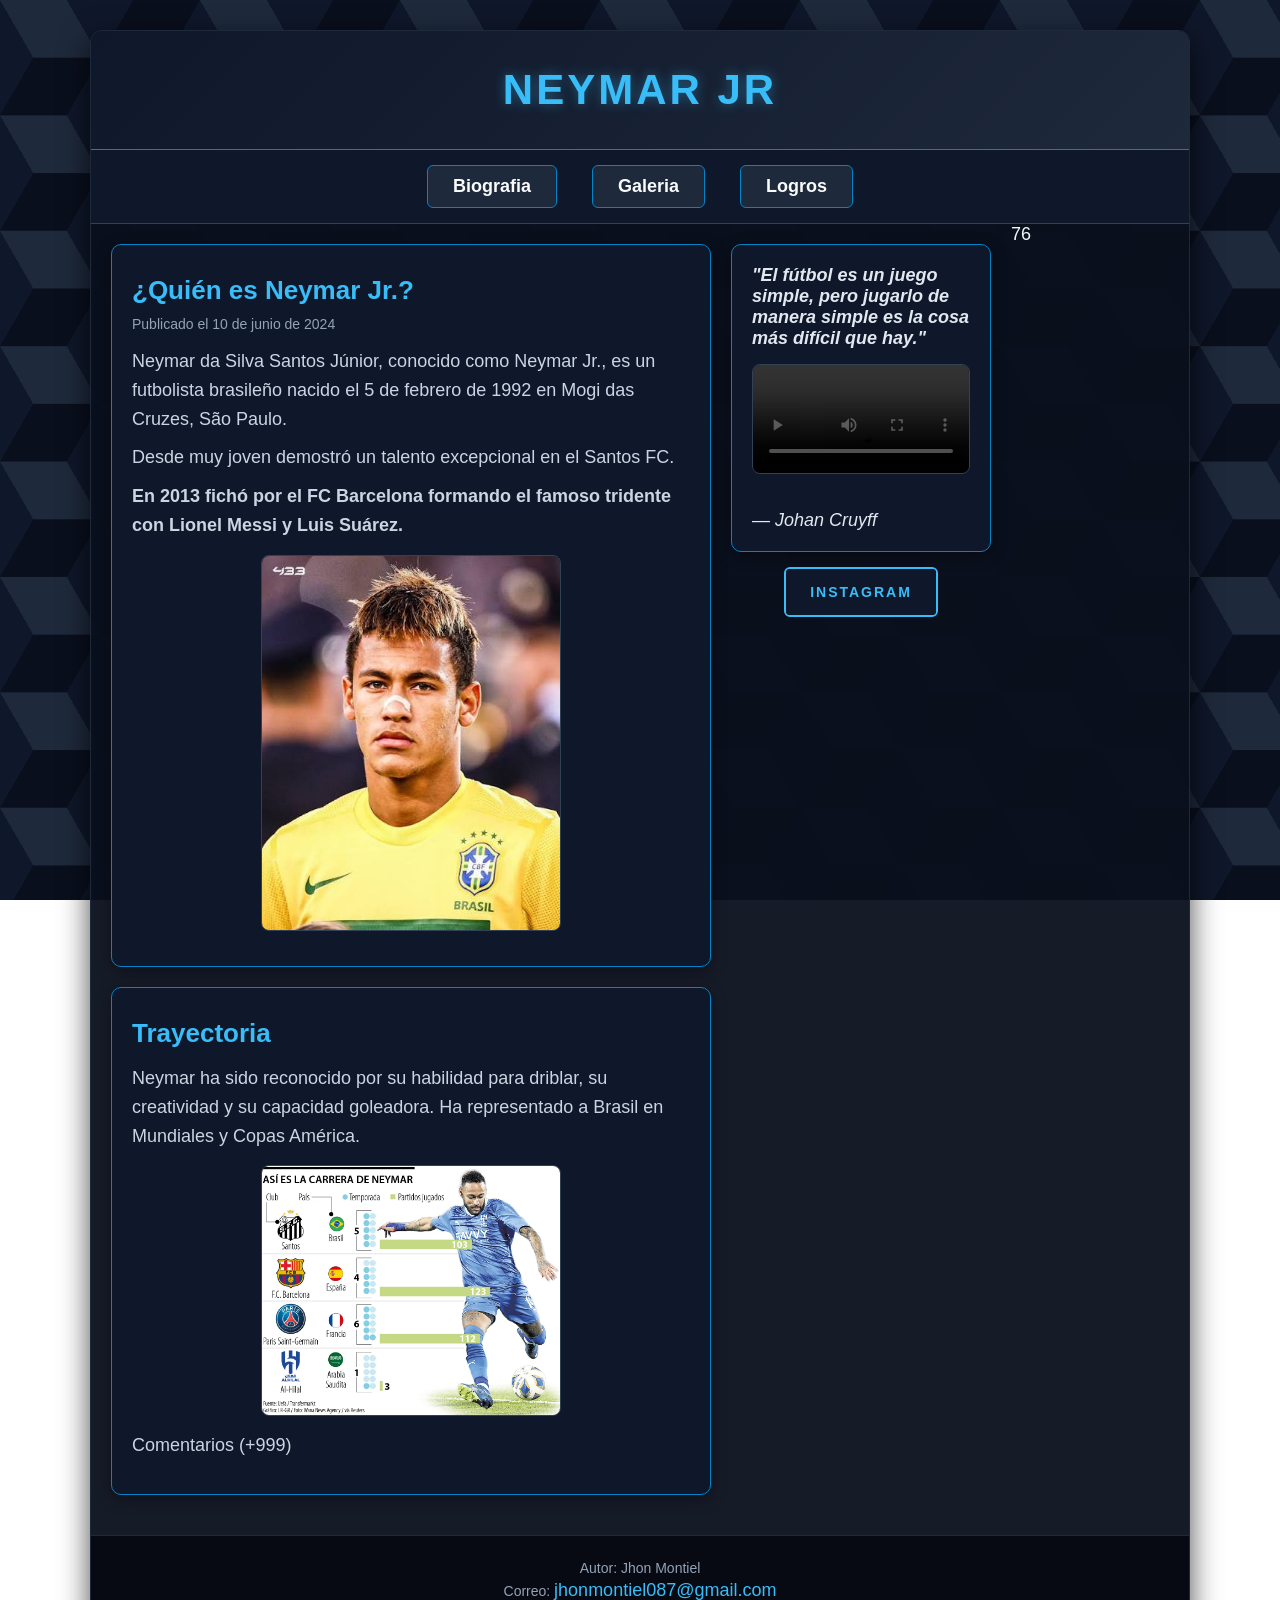
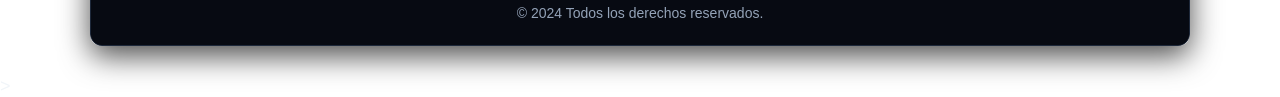
==== index.html @ 6d53d200 "primer commit" ====
<!DOCTYPE html>
<html lang="es">

<head>
    <meta charset="UTF-8">
    <meta name="description" content="Página sobre Neymar Jr">
    <meta name="keywords" content="biografía, galería y logros de Neymar Jr">
    <meta name="author" content="Jhon Montiel">
    <meta name="viewport" content="width=device-width, initial-scale=1.0">

    <title>Biografía de Neymar Jr</title>

    <!-- Favicon -->
    <link rel="icon" href="favicon.ico">

    <!-- CSS -->
    <link rel="stylesheet" href="estilos/indexmo.css">
</head>

<body>

    <div class="contenedor-principal">

        <header class="header">
            <h1>NEYMAR JR</h1>
        </header>

        <nav class="menu">
            <ul>
                <li><a href="indexmo.html">Biografia</a></li>
                <li><a href="galeria.html">Galeria</a></li>
                <li><a href="logros.html">Logros</a></li>
            </ul>
        </nav>
76
        <section class="seccion">

            <article>
                <hgroup>
                    <h2>¿Quién es Neymar Jr.?</h2>
                </hgroup>

                <time datetime="2024-06-10">
                    Publicado el 10 de junio de 2024
                </time>

                <p class="parra2">
                    Neymar da Silva Santos Júnior, conocido como Neymar Jr., es un
                    futbolista brasileño nacido el 5 de febrero de 1992 en Mogi das
                    Cruzes, São Paulo.

                    <small>
                        Desde muy joven demostró un talento excepcional en el Santos FC.
                    </small>

                    <strong>
                        En 2013 fichó por el FC Barcelona formando el famoso tridente con
                        Lionel Messi y Luis Suárez.
                    </strong>
                </p>

                <img src="imagenes/images (3).jpg" alt="Neymar Jr">

                
            </article>

         <article>

                <hgroup>
                    <h2>Trayectoria</h2>
                </hgroup>

                <p class="parra1">
                    Neymar ha sido reconocido por su habilidad para driblar, su creatividad
                    y su capacidad goleadora. Ha representado a Brasil en Mundiales y Copas
                    América.
                </p>

                <img src="imagenes/web_ocio_neymar_09032024.webp" alt="Neymar">

                <footer>
                    <p>Comentarios (+999)</p>
                </footer>

            </article>

        </section>

        <aside class="columna">

            <blockquote cite="https://www.instagram.com/jhxn_m7/">
                <strong>
                    "El fútbol es un juego simple, pero jugarlo de manera simple es la cosa
                    más difícil que hay."
                    <video class="video" controls>
                    <source src="videos/videoplayback.mp4" type="video/mp4">
                    Tu navegador no soporta la etiqueta de video.
                </strong>
               
                <br>
                — Johan Cruyff

            </blockquote>

            <address>
                <a href="https://www.instagram.com/jhxn_m7/" target="_blank" class="btn-uiverse">
                    <span></span>INSTAGRAM
                </a>
                
                
            </address>

        </aside>

        <footer class="pie">
            <p>Autor: Jhon Montiel</p>
            <p>Correo: <a href="mailto:jhonmontiel087@gmail.com">jhonmontiel087@gmail.com</a></p>
            <p>&copy; 2024 Todos los derechos reservados.</p>
        </footer>

    </div>

</body>

</html>>
---- estilos/indexmo.css ----
* {
    margin: 0;
    padding: 0;
    font-size: 18px;
    font-family: 'Segoe UI', Tahoma, Geneva, Verdana, sans-serif;
    box-sizing: border-box;
}

html, body {
    width: 100%;
    min-height: 100vh;
    overflow-y: auto;
}

body {
    --s: 200px;
    --c1: #0a0f1d;
    --c2: #1e293b;
    --c3: #0f172a;

    background: repeating-conic-gradient(
          from 30deg,
          #0000 0 120deg,
          var(--c3) 0 180deg
        )
        calc(0.5 * var(--s)) calc(0.5 * var(--s) * 0.577),
      repeating-conic-gradient(
        from 30deg,
        var(--c1) 0 60deg,
        var(--c2) 0 120deg,
        var(--c3) 0 180deg
      );
    background-size: var(--s) calc(var(--s) * 0.577);
    background-attachment: fixed;
    color: #f1f5f9;
}

.contenedor-principal {
    width: 1100px;
    margin: 30px auto;
    border: 1px solid #1e293b;
    border-radius: 12px;
    overflow: hidden;
    background-color: rgba(10, 15, 29, 0.95);
    box-shadow: 0 10px 30px rgba(0, 0, 0, 0.7);
}

header, section, footer, aside, nav, article, hgroup {
    display: block; 
}

.header {
    background: linear-gradient(135deg, #0f172a, #1e293b);
    border-bottom: 1px solid #0284c7;
    padding: 35px;
    text-align: center;
}

.header h1 {
    color: #38bdf8;
    font-size: 42px;
    letter-spacing: 3px;
    text-shadow: 0 0 12px rgba(56, 189, 248, 0.4);
}

.menu {
    background: #0f172a;
    padding: 15px 0;
    text-align: center;
    border-bottom: 1px solid #334155;
}

.menu ul {
    list-style: none;
}

.menu li {
    display: inline-block;
    background-color: #1e293b;
    border: 1px solid #0284c7;
    border-radius: 6px;
    margin: 0 15px;
    transition: all 0.3s ease;
}

.menu li:hover {
    background-color: #0284c7;
    box-shadow: 0 0 12px rgba(2, 132, 199, 0.6);
}

.menu a {
    display: block;
    padding: 10px 25px;
    text-decoration: none;
    color: #f8fafc;
    font-weight: bold;
    font-size: 18px;
}

.menu li:hover a {
    color: #ffffff;
}

.seccion {
    width: 600px;
    float: left;
    margin: 20px;
}

h2 {
    font-size: 26px;
    font-weight: bold;
    margin: 10px 0;
    color: #38bdf8;
}

article {
    background: #0f172a;
    border: 1px solid #0284c7;
    border-radius: 10px;
    padding: 20px;
    margin-bottom: 20px;
    box-shadow: 0 4px 15px rgba(0, 0, 0, 0.4);
}

article p {
    margin: 15px 0;
    line-height: 1.6;
    color: #cbd5e1;
    text-align: left;
}

article p small, article p strong {
    display: block;
    margin-top: 10px;
}

time {
    color: #94a3b8;
    font-size: 14px;
    display: block;
    margin-top: 5px;
    text-align: left;
}

article footer {
    text-align: right;
    margin-top: 15px;
    font-size: 14px;
    color: #38bdf8;
}

.columna {
    width: 260px;
    float: left;
    margin: 20px 20px 20px 0;
}

.columna blockquote {
    background: #0f172a;
    padding: 20px;
    border: 1px solid #0284c7;
    border-radius: 10px;
    color: #e2e8f0;
    font-style: italic;
    text-align: left;
    box-shadow: 0 4px 15px rgba(0, 0, 0, 0.4);
}

address {
    font-style: normal;
    text-align: center;
}

img {
    width: 100%;
    max-width: 300px;
    height: auto;
    display: block;
    margin: 15px auto;
    border-radius: 8px;
    border: 1px solid #334155;
}

.video {
    width: 100%;
    max-width: 540px;
    height: auto;
    display: block;
    margin: 15px auto;
    border-radius: 8px;
    border: 1px solid #334155;
}

.pie {
    clear: both;
    background: #070a12;
    color: #94a3b8;
    padding: 20px;
    border-top: 1px solid #1e293b;
    font-size: 14px;
    text-align: center;
}

.pie p {
    margin: 4px 0;
    font-size: 14px;
}

.pie a {
    color: #38bdf8;
    text-decoration: none;
} 

.pie a:hover {
    text-decoration: underline;
}

.btn-uiverse {
    padding: 0.9em 1.8em;
    text-transform: uppercase;
    text-decoration: none;
    letter-spacing: 2px;
    color: transparent;
    border: 2px solid #38bdf8;
    border-radius: 6px;
    font-size: 14px;
    position: relative;
    background: transparent;
    cursor: pointer;
    display: inline-block;
    margin-top: 15px;
    overflow: hidden;
}

.btn-uiverse::before {
    content: "INSTAGRAM";
    position: absolute;
    top: 0;
    left: 0;
    width: 100%;
    height: 100%;
    background-color: #0f172a;
    color: #38bdf8;
    display: flex;
    justify-content: center;
    align-items: center;
    transition: all 0.5s;
    font-weight: bold;
}

.btn-uiverse:hover::before {
    left: 100%;
    transform: scale(0) rotateY(360deg);
    opacity: 0;
}

.btn-uiverse::after {
    content: "SEGUIR";
    position: absolute;
    top: 0;
    left: -100%;
    width: 100%;
    height: 100%;
    background-color: #0284c7;
    color: #ffffff;
    display: flex;
    justify-content: center;
    align-items: center;
    transition: all 0.5s;
    transform: scale(0) rotateY(0deg);
    opacity: 0;
    font-weight: bold;
}

.btn-uiverse:hover::after {
    left: 0;
    transform: scale(1) rotateY(360deg);
    opacity: 1;
}

@keyframes fadeInDown {
    from {
        opacity: 0;
        transform: translateY(-40px);
    }
    to {
        opacity: 1;
        transform: translateY(0);
    }
}

@keyframes zoomIn {
    from {
        opacity: 0;
        transform: scale(0.92);
    }
    to {
        opacity: 1;
        transform: scale(1);
    }
}

@keyframes fadeInLeft {
    from {
        opacity: 0;
        transform: translateX(-50px);
    }
    to {
        opacity: 1;
        transform: translateX(0);
    }
}

@keyframes fadeInRight {
    from {
        opacity: 0;
        transform: translateX(50px);
    }
    to {
        opacity: 1;
        transform: translateX(0);
    }
}

@keyframes fadeInUp {
    from {
        opacity: 0;
        transform: translateY(30px);
    }
    to {
        opacity: 1;
        transform: translateY(0);
    }
}

.contenedor-principal {
    animation: zoomIn 0.8s ease-out forwards;
}

.header h1 {
    animation: fadeInDown 1s ease-out forwards;
}

.menu {
    animation: fadeInDown 0.8s ease-out 0.2s backwards;
}

.seccion article:nth-child(1) {
    animation: fadeInLeft 0.8s ease-out 0.4s backwards;
}

.seccion article:nth-child(2) {
    animation: fadeInLeft 0.8s ease-out 0.6s backwards;
}

.columna {
    animation: fadeInRight 0.8s ease-out 0.5s backwards;
}

img, .video {
    animation: zoomIn 0.7s cubic-bezier(0.175, 0.885, 0.32, 1.275) 0.7s backwards;
    transition: transform 0.3s ease, box-shadow 0.3s ease;
}

img:hover, .video:hover {
    transform: scale(1.03);
    box-shadow: 0 8px 20px rgba(56, 189, 248, 0.3);
}

.pie {
    animation: fadeInUp 0.8s ease-out 0.8s backwards;
}
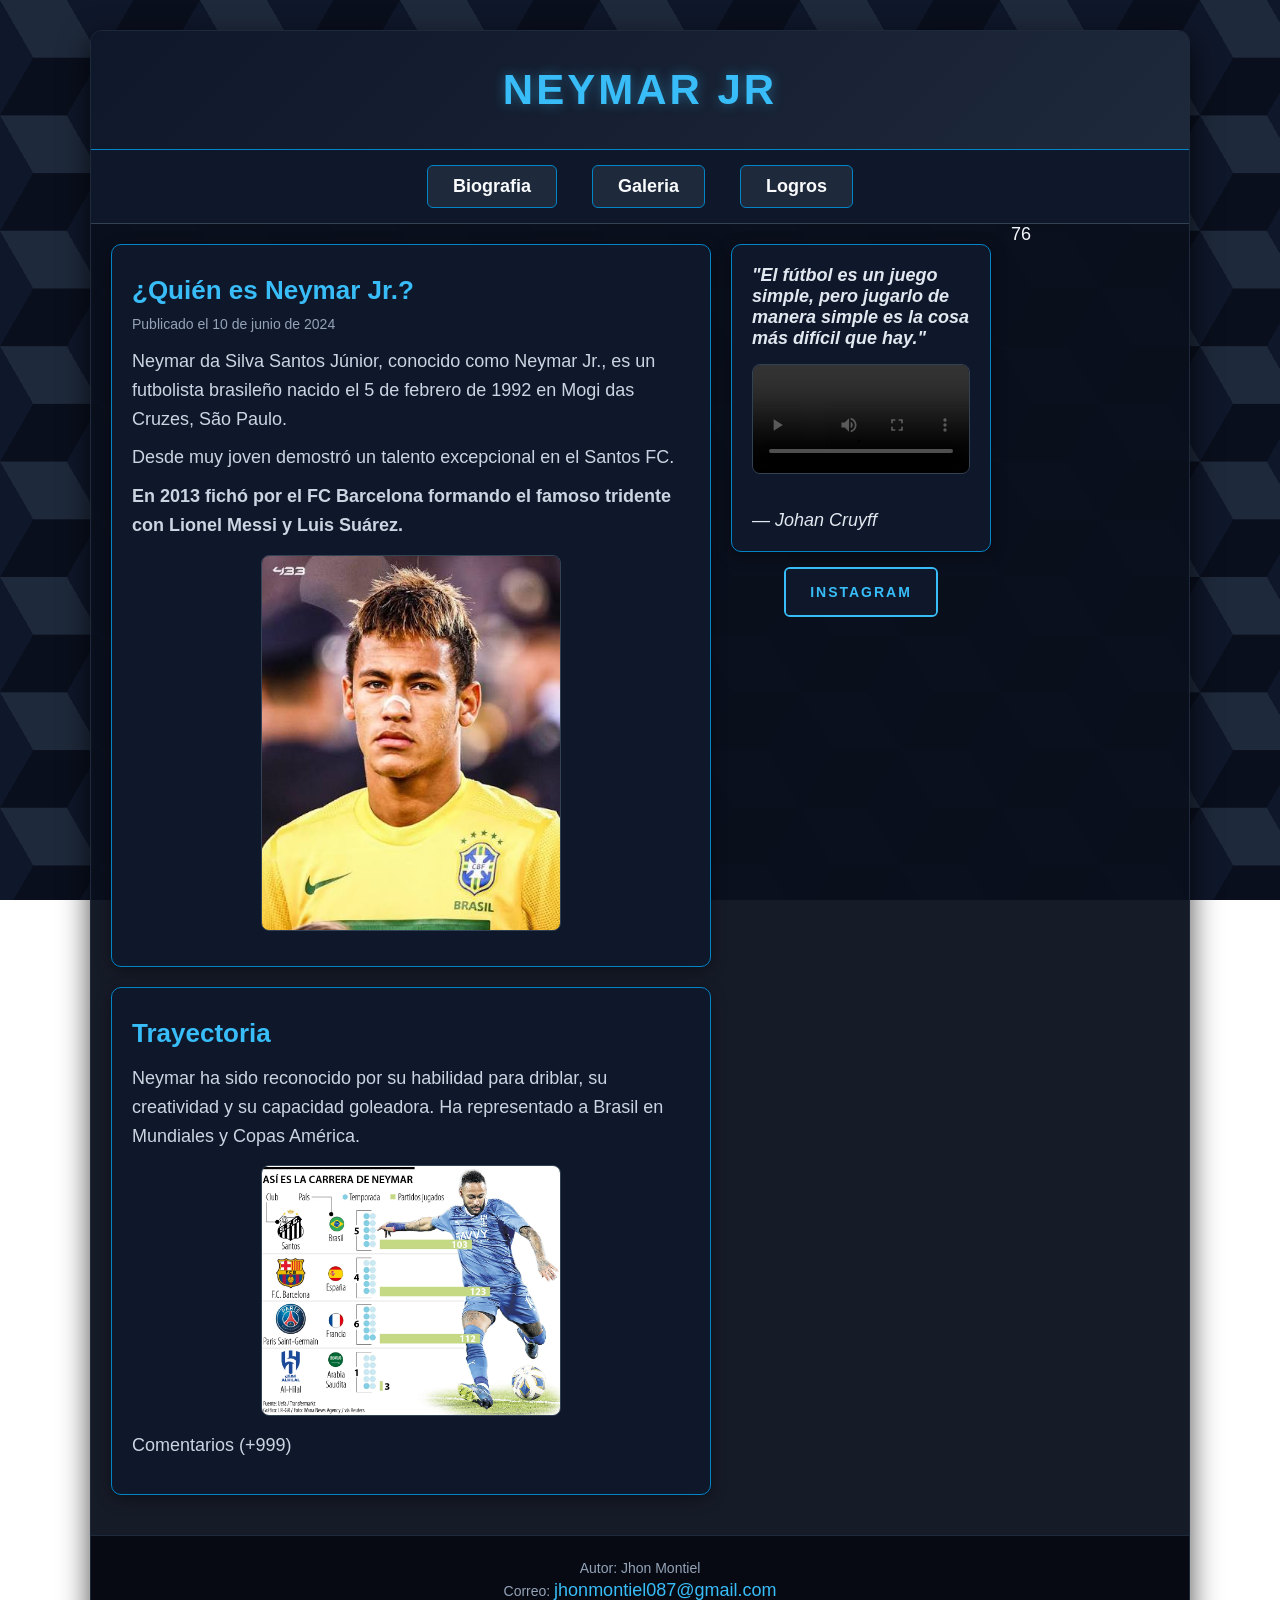
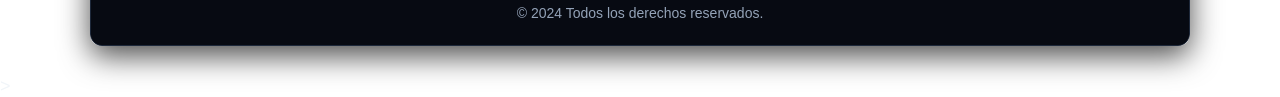
==== commit f381d809: "correcion del index" ====
--- a/index.html
+++ b/index.html
@@ -27,7 +27,7 @@
 
         <nav class="menu">
             <ul>
-                <li><a href="indexmo.html">Biografia</a></li>
+                <li><a href="index.html">Biografia</a></li>
                 <li><a href="galeria.html">Galeria</a></li>
                 <li><a href="logros.html">Logros</a></li>
             </ul>
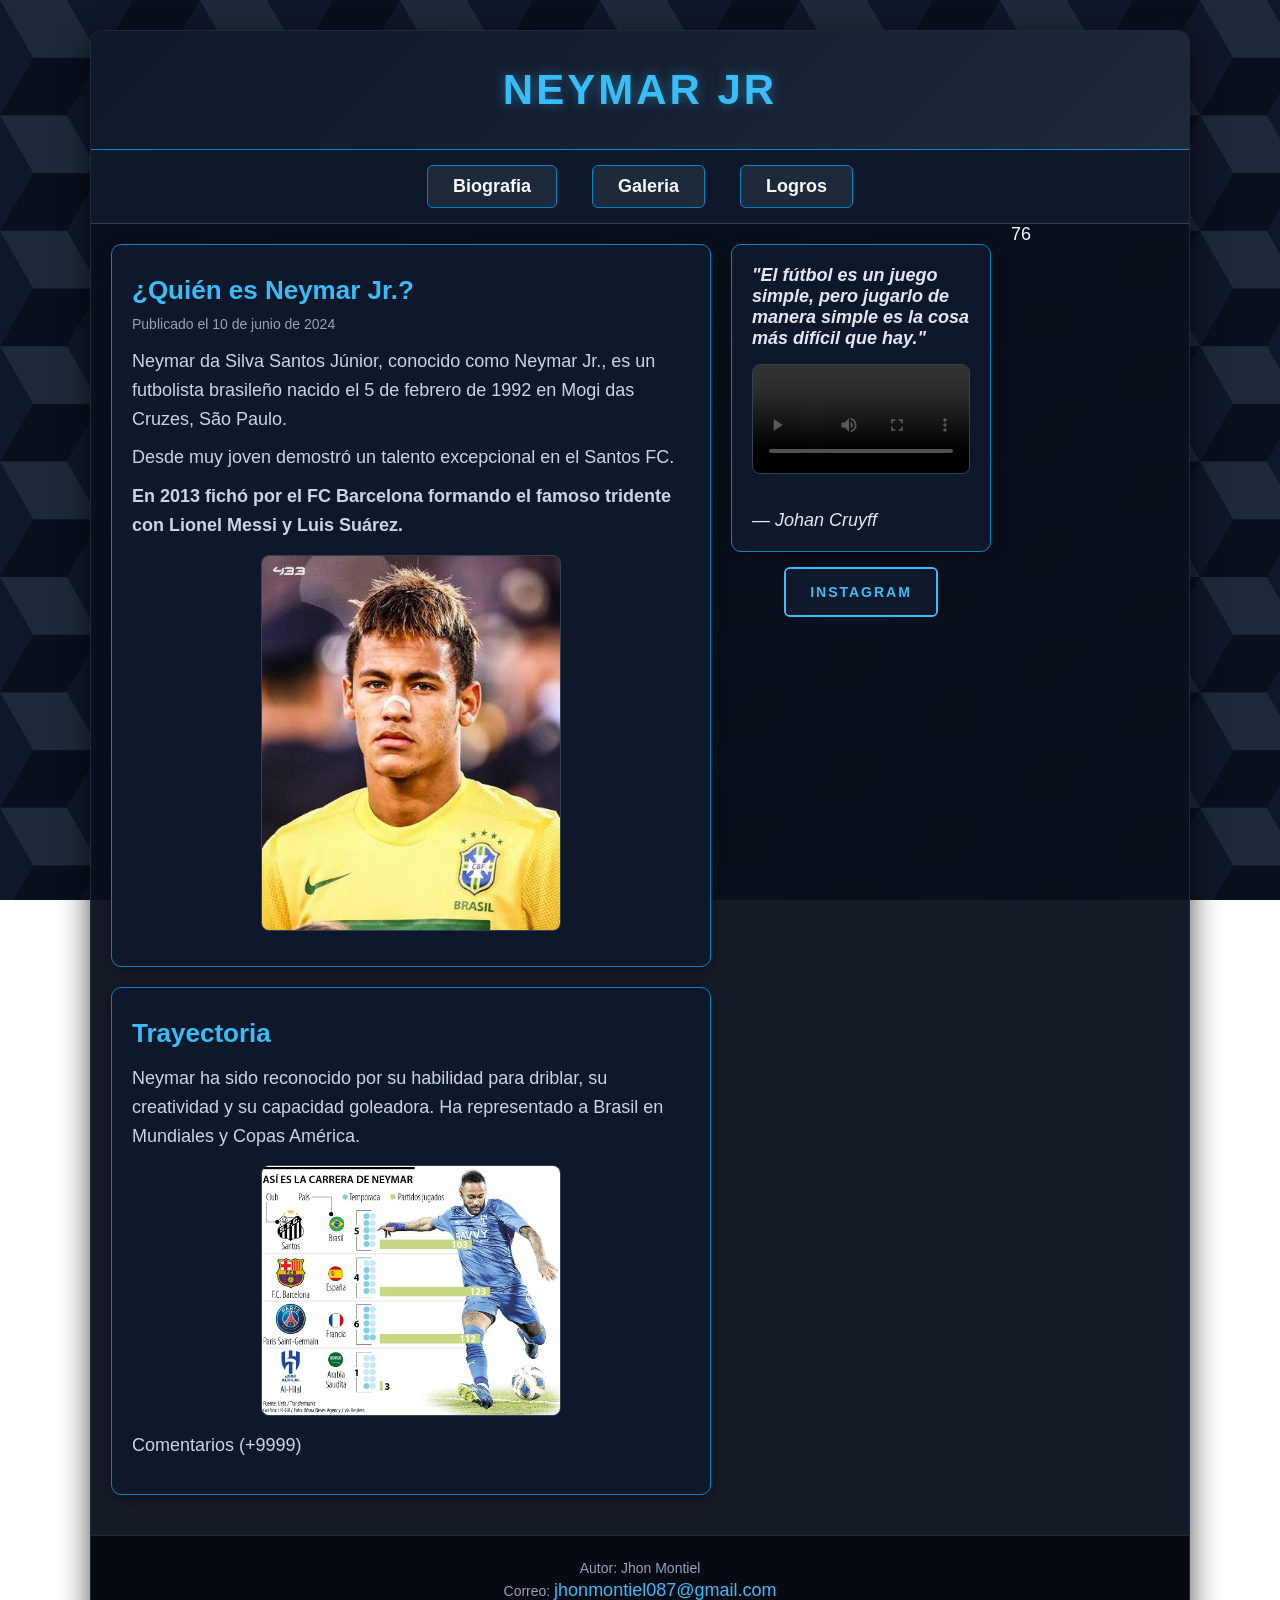
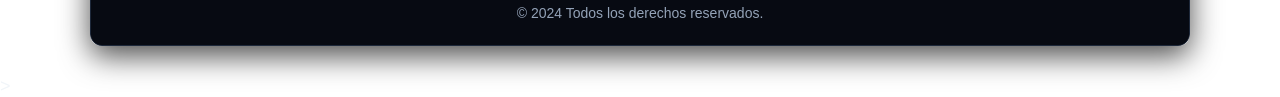
==== commit 64a725ab: "cambios en el index" ====
--- a/index.html
+++ b/index.html
@@ -79,7 +79,7 @@
                 <img src="imagenes/web_ocio_neymar_09032024.webp" alt="Neymar">
 
                 <footer>
-                    <p>Comentarios (+999)</p>
+                    <p>Comentarios (+9999)</p>
                 </footer>
 
             </article>
